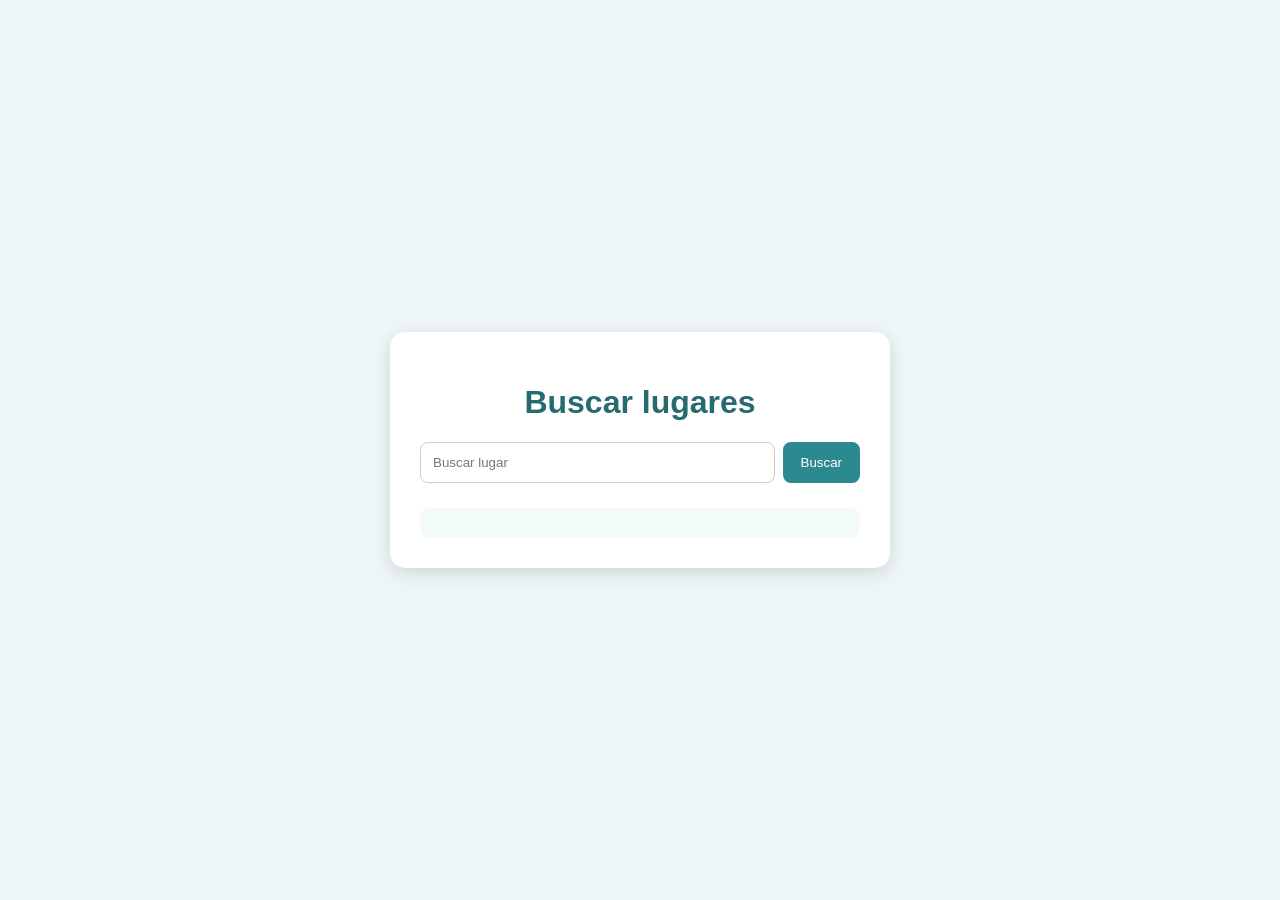
==== index2.html @ 26050af9 "Segunda pagina" ====
<!DOCTYPE html>
<html lang="es">
<head>
    <meta charset="UTF-8">
    <meta name="viewport" content="width=device-width, initial-scale=1.0">
    <title>App de lugares</title>
    <link rel="stylesheet" href="style2.css">
</head>

<body>
    <div class="contenedor">
        <h1> Buscar lugares</h1>

        <div class="busqueda">
            <input type="text" placeholder="Buscar lugar" id="lugar">
            <input type="submit" value="Buscar" id="buscar">
        </div>

        <div id="resultados"></div>
    </div>

    <script>
        const inputLugar = document.getElementById("lugar");
        const botonBuscar = document.getElementById("buscar");
        const resultados = document.getElementById("resultados");

        async function buscarLugar(){
            const lugar = inputLugar.value.trim();
            
            if(!lugar){
                resultados.innerHTML = 'Ingresa nombre valido';
                return;
            }

            const respuesta = await fetch(
                `https://geocoding-api.open-meteo.com/v1/search?name=${lugar}&count=1&language=es&format=json`
            );

            const data = await respuesta.json();
            const ciudad = data.results[0];

            resultados.innerHTML = `
                <h2>${ciudad.name}</h2>
                <ul>
                    <li>Pais: ${ciudad.country}</li>
                    <li>Estado: ${ciudad.admin1}</li>
                    <li>Latitud: ${ciudad.latitude}</li>
                    <li>Longitud: ${ciudad.longitude}</li>
                </ul>
            `;

            console.log(ciudad);
        }

        botonBuscar.addEventListener("click", buscarLugar);
    </script>
</body>
</html>
---- style2.css ----
* {
    box-sizing: border-box;
}

body {
    margin: 0;
    font-family: Arial, sans-serif;
    background: #eef6f7;
    display: flex;
    justify-content: center;
    align-items: center;
    min-height: 100vh;
}

.contenedor {
    background: white;
    width: 90%;
    max-width: 500px;
    padding: 30px;
    border-radius: 15px;
    box-shadow: 0 5px 20px #0002;
}

h1 {
    text-align: center;
    color: #256b70;
}

.busqueda {
    display: flex;
    gap: 8px;
}

input[type="text"] {
    flex: 1;
    padding: 12px;
    border: 1px solid #ccc;
    border-radius: 8px;
}

input[type="submit"] {
    padding: 12px 18px;
    border: none;
    border-radius: 8px;
    background: #2d8990;
    color: white;
    cursor: pointer;
}

input[type="submit"]:hover {
    background: #246e74;
}

#resultados {
    margin-top: 25px;
    padding: 15px;
    background: #f3fafa;
    border-radius: 10px;
}

#resultados h2 {
    color: #256b70;
}

li {
    margin: 8px;
}
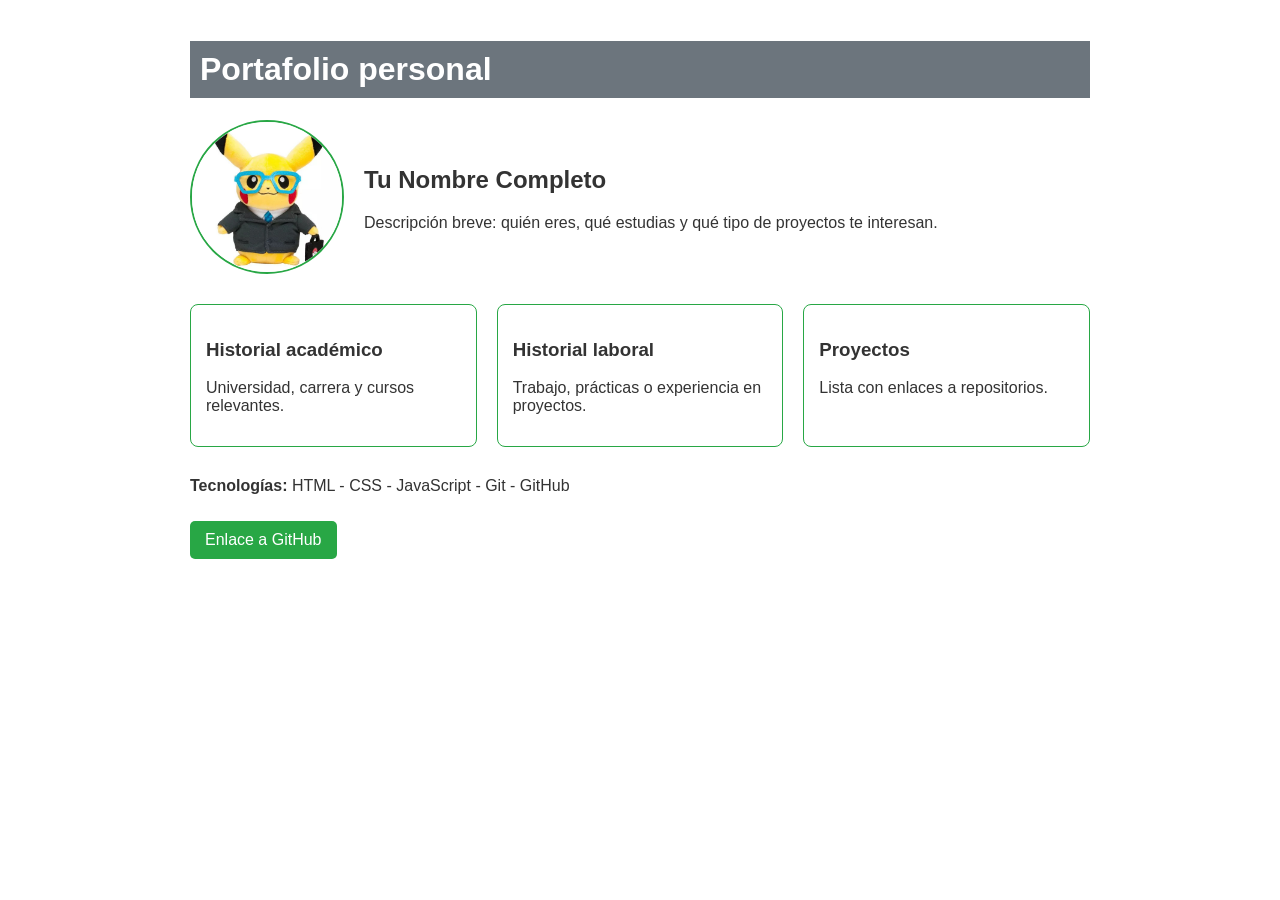
==== commit 5523a1b1: "Rename indexprimero.html to index2.html" ====
--- a/index2.html
+++ b/index2.html
@@ -3,56 +3,42 @@
 <head>
     <meta charset="UTF-8">
     <meta name="viewport" content="width=device-width, initial-scale=1.0">
-    <title>App de lugares</title>
-    <link rel="stylesheet" href="style2.css">
+    <title>Portafolio Personal</title>
+    <link rel="stylesheet" href="css/style.css">
 </head>
+<body>
+    <header>
+        <h1>Portafolio personal</h1>
+    </header>
 
-<body>
-    <div class="contenedor">
-        <h1> Buscar lugares</h1>
+    <main>
+        <section class="perfil">
+            <img src="img/perfil.jpg" alt="Foto de perfil" class="foto-perfil">
+            <div>
+                <h2>Tu Nombre Completo</h2>
+                <p>Descripción breve: quién eres, qué estudias y qué tipo de proyectos te interesan.</p>
+            </div>
+        </section>
 
-        <div class="busqueda">
-            <input type="text" placeholder="Buscar lugar" id="lugar">
-            <input type="submit" value="Buscar" id="buscar">
-        </div>
+        <section class="tarjetas">
+            <div class="tarjeta">
+                <h3>Historial académico</h3>
+                <p>Universidad, carrera y cursos relevantes.</p>
+            </div>
+            <div class="tarjeta">
+                <h3>Historial laboral</h3>
+                <p>Trabajo, prácticas o experiencia en proyectos.</p>
+            </div>
+            <div class="tarjeta">
+                <h3>Proyectos</h3>
+                <p>Lista con enlaces a repositorios.</p>
+            </div>
+        </section>
 
-        <div id="resultados"></div>
-    </div>
-
-    <script>
-        const inputLugar = document.getElementById("lugar");
-        const botonBuscar = document.getElementById("buscar");
-        const resultados = document.getElementById("resultados");
-
-        async function buscarLugar(){
-            const lugar = inputLugar.value.trim();
-            
-            if(!lugar){
-                resultados.innerHTML = 'Ingresa nombre valido';
-                return;
-            }
-
-            const respuesta = await fetch(
-                `https://geocoding-api.open-meteo.com/v1/search?name=${lugar}&count=1&language=es&format=json`
-            );
-
-            const data = await respuesta.json();
-            const ciudad = data.results[0];
-
-            resultados.innerHTML = `
-                <h2>${ciudad.name}</h2>
-                <ul>
-                    <li>Pais: ${ciudad.country}</li>
-                    <li>Estado: ${ciudad.admin1}</li>
-                    <li>Latitud: ${ciudad.latitude}</li>
-                    <li>Longitud: ${ciudad.longitude}</li>
-                </ul>
-            `;
-
-            console.log(ciudad);
-        }
-
-        botonBuscar.addEventListener("click", buscarLugar);
-    </script>
+        <section class="tecnologias">
+            <p><strong>Tecnologías:</strong> HTML - CSS - JavaScript - Git - GitHub</p>
+            <a href="https://github.com/AbadMonsivais" target="_blank" class="btn-github">Enlace a GitHub</a>
+        </section>
+    </main>
 </body>
-</html>+</html>
--- a/css/style.css
+++ b/css/style.css
@@ -0,0 +1,51 @@
+body {
+    font-family: Arial, sans-serif;
+    margin: 0 auto;
+    max-width: 900px;
+    padding: 20px;
+    color: #333;
+}
+
+header h1 {
+    background-color: #6c757d;
+    color: white;
+    padding: 10px;
+}
+
+.perfil {
+    display: flex;
+    align-items: center;
+    gap: 20px;
+    margin-bottom: 30px;
+}
+
+.foto-perfil {
+    width: 150px;
+    height: 150px;
+    border-radius: 50%;
+    object-fit: cover;
+    border: 2px solid #28a745;
+}
+
+.tarjetas {
+    display: flex;
+    gap: 20px;
+    margin-bottom: 30px;
+}
+
+.tarjeta {
+    border: 1px solid #28a745;
+    border-radius: 8px;
+    padding: 15px;
+    flex: 1;
+}
+
+.btn-github {
+    display: inline-block;
+    background-color: #28a745;
+    color: white;
+    padding: 10px 15px;
+    text-decoration: none;
+    border-radius: 5px;
+    margin-top: 10px;
+}
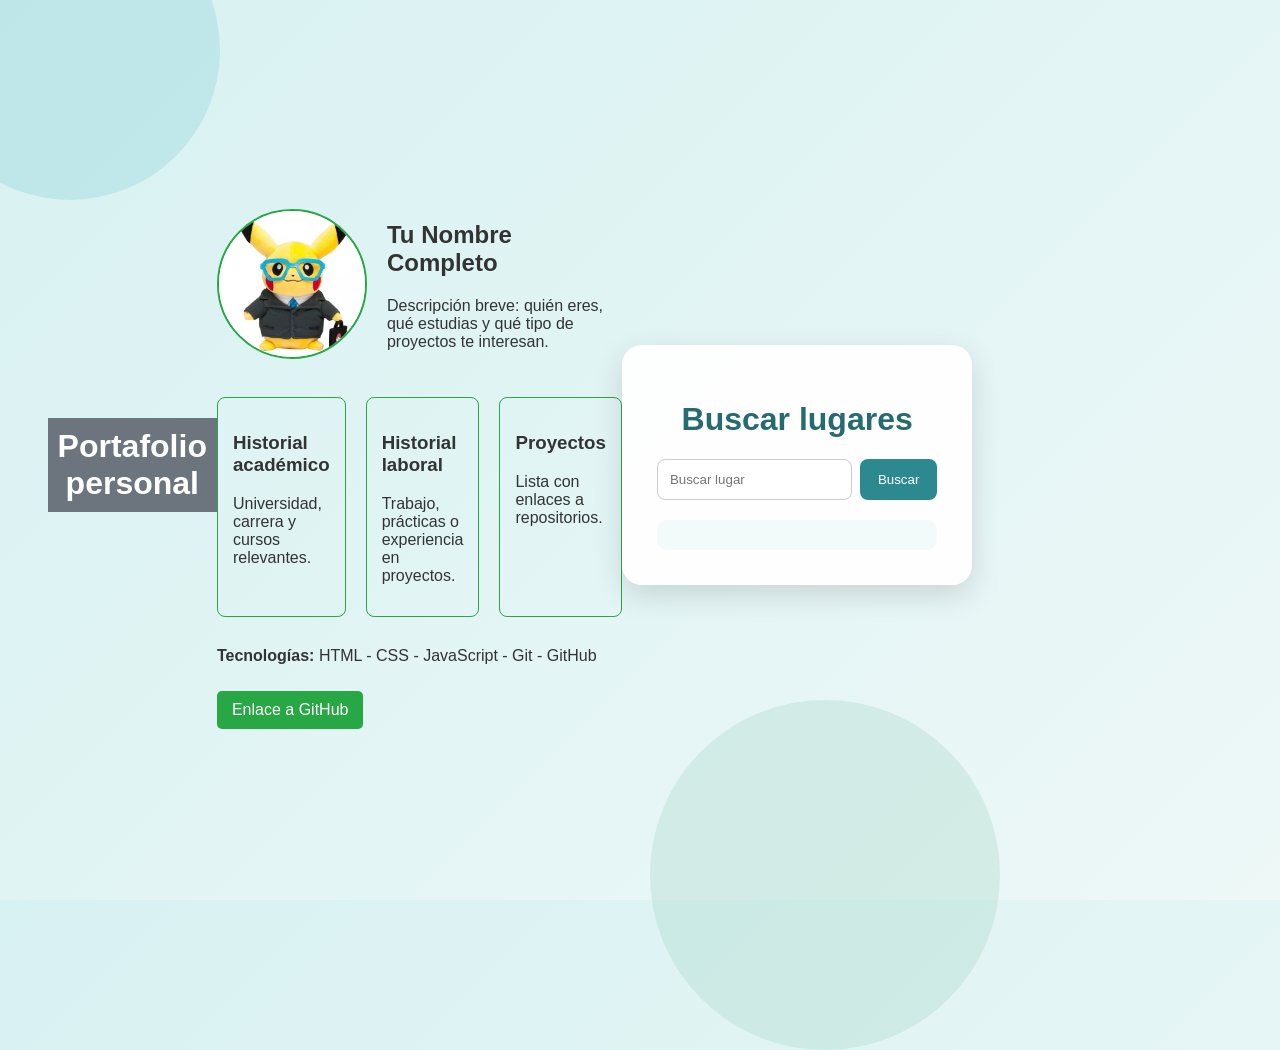
==== commit 92497028: "Organizacion y mejora de aplicacion Lugares" ====
--- a/index2.html
+++ b/index2.html
@@ -3,10 +3,16 @@
 <head>
     <meta charset="UTF-8">
     <meta name="viewport" content="width=device-width, initial-scale=1.0">
+
     <title>Portafolio Personal</title>
     <link rel="stylesheet" href="css/style.css">
+
+    <title>App de lugares</title>
+    <link rel="stylesheet" href="css/style2.css">
+
 </head>
 <body>
+
     <header>
         <h1>Portafolio personal</h1>
     </header>
@@ -40,5 +46,22 @@
             <a href="https://github.com/AbadMonsivais" target="_blank" class="btn-github">Enlace a GitHub</a>
         </section>
     </main>
+
+
+    <div class="contenedor">
+        <h1>Buscar lugares</h1>
+
+        <div class="busqueda">
+            <input type="text" placeholder="Buscar lugar" id="lugar">
+            <button id="buscar">Buscar</button>
+        </div>
+
+        <p id="mensaje"></p>
+
+        <div id="resultados"></div>
+    </div>
+
+    <script src="js/app.js"></script>
+
 </body>
 </html>
--- a/css/style2.css
+++ b/css/style2.css
@@ -0,0 +1,103 @@
+* {
+    box-sizing: border-box;
+}
+
+body {
+    margin: 0;
+    font-family: Arial, sans-serif;
+    background: linear-gradient(135deg, #d8f1f2, #edf8f7);
+    display: flex;
+    justify-content: center;
+    align-items: center;
+    min-height: 100vh;
+    position: relative;
+    overflow: hidden;
+    padding-top: 50px;
+    padding-left: 140px;
+}
+
+/* Decoraciones del fondo */
+body::before,
+body::after {
+    content: "";
+    position: absolute;
+    border-radius: 50%;
+    opacity: 0.35;
+}
+
+body::before {
+    width: 300px;
+    height: 300px;
+    background: #8ed1d4;
+    top: -100px;
+    left: -80px;
+}
+
+body::after {
+    width: 350px;
+    height: 350px;
+    background: #a8d8c8;
+    bottom: -150px;
+    right: -100px;
+}
+
+.contenedor {
+    position: relative;
+    z-index: 1;
+    background: rgba(255, 255, 255, 0.95);
+    width: 90%;
+    max-width: 520px;
+    padding: 35px;
+    border-radius: 20px;
+    box-shadow: 0 10px 30px #0002;
+}
+
+h1 {
+    text-align: center;
+    color: #256b70;
+}
+
+.busqueda {
+    display: flex;
+    gap: 8px;
+}
+
+input {
+    flex: 1;
+    padding: 12px;
+    border: 1px solid #ccc;
+    border-radius: 8px;
+}
+
+button {
+    padding: 12px 18px;
+    border: none;
+    border-radius: 8px;
+    background: #2d8990;
+    color: white;
+    cursor: pointer;
+}
+
+button:hover {
+    background: #246e74;
+}
+
+#mensaje {
+    text-align: center;
+    color: #666;
+}
+
+#resultados {
+    margin-top: 20px;
+    padding: 15px;
+    background: #f3fafa;
+    border-radius: 10px;
+}
+
+#resultados h2 {
+    color: #256b70;
+}
+
+li {
+    margin: 8px;
+}
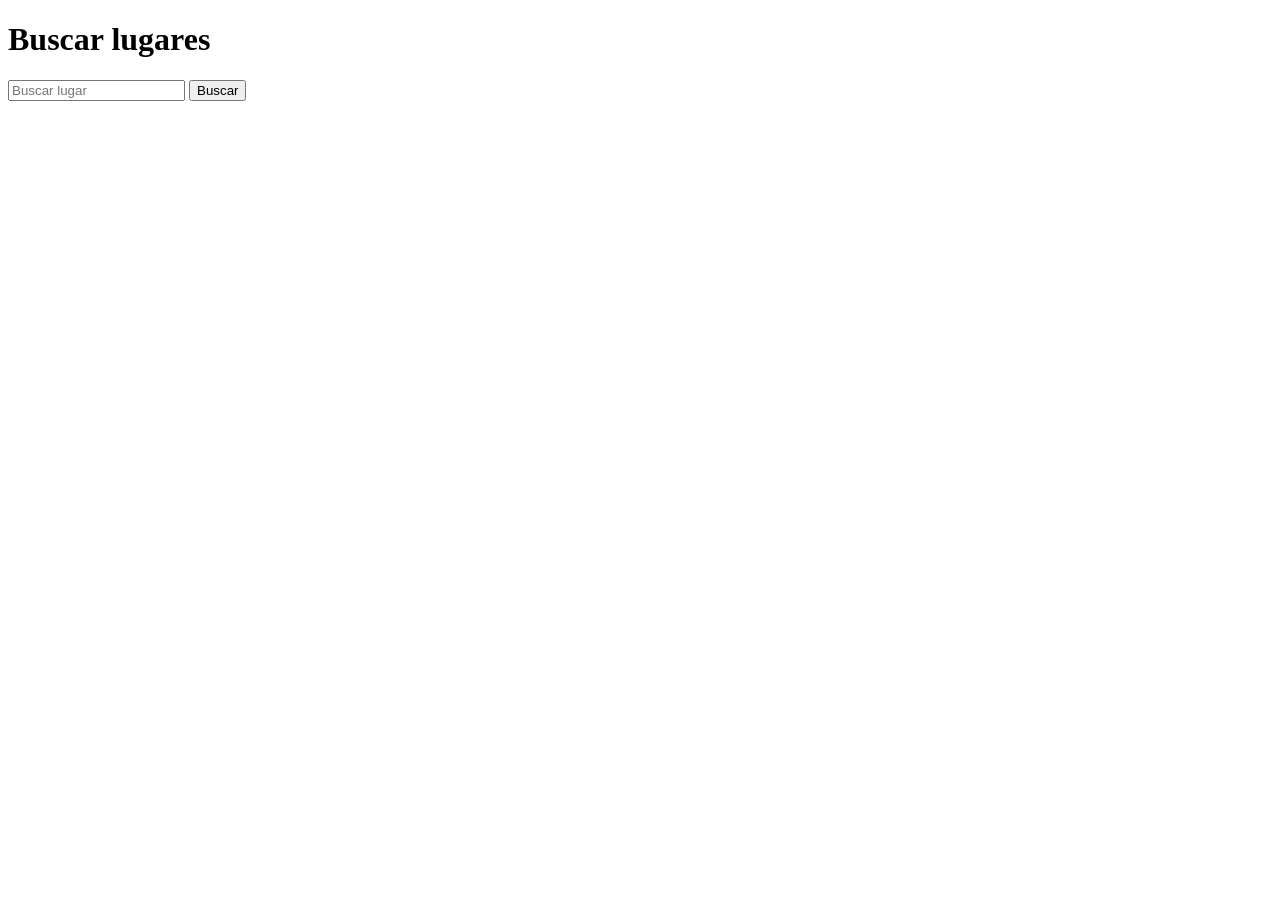
==== commit e79887b7: "organizacion y mejora aplicacion lugares" ====
--- a/index2.html
+++ b/index2.html
@@ -3,65 +3,56 @@
 <head>
     <meta charset="UTF-8">
     <meta name="viewport" content="width=device-width, initial-scale=1.0">
+    <title>App de lugares</title>
+    <link rel="stylesheet" href="style2.css">
+</head>
 
-    <title>Portafolio Personal</title>
-    <link rel="stylesheet" href="css/style.css">
-
-    <title>App de lugares</title>
-    <link rel="stylesheet" href="css/style2.css">
-
-</head>
 <body>
-
-    <header>
-        <h1>Portafolio personal</h1>
-    </header>
-
-    <main>
-        <section class="perfil">
-            <img src="img/perfil.jpg" alt="Foto de perfil" class="foto-perfil">
-            <div>
-                <h2>Tu Nombre Completo</h2>
-                <p>Descripción breve: quién eres, qué estudias y qué tipo de proyectos te interesan.</p>
-            </div>
-        </section>
-
-        <section class="tarjetas">
-            <div class="tarjeta">
-                <h3>Historial académico</h3>
-                <p>Universidad, carrera y cursos relevantes.</p>
-            </div>
-            <div class="tarjeta">
-                <h3>Historial laboral</h3>
-                <p>Trabajo, prácticas o experiencia en proyectos.</p>
-            </div>
-            <div class="tarjeta">
-                <h3>Proyectos</h3>
-                <p>Lista con enlaces a repositorios.</p>
-            </div>
-        </section>
-
-        <section class="tecnologias">
-            <p><strong>Tecnologías:</strong> HTML - CSS - JavaScript - Git - GitHub</p>
-            <a href="https://github.com/AbadMonsivais" target="_blank" class="btn-github">Enlace a GitHub</a>
-        </section>
-    </main>
-
-
     <div class="contenedor">
-        <h1>Buscar lugares</h1>
+        <h1> Buscar lugares</h1>
 
         <div class="busqueda">
             <input type="text" placeholder="Buscar lugar" id="lugar">
-            <button id="buscar">Buscar</button>
+            <input type="submit" value="Buscar" id="buscar">
         </div>
-
-        <p id="mensaje"></p>
 
         <div id="resultados"></div>
     </div>
 
-    <script src="js/app.js"></script>
+    <script>
+        const inputLugar = document.getElementById("lugar");
+        const botonBuscar = document.getElementById("buscar");
+        const resultados = document.getElementById("resultados");
 
+        async function buscarLugar(){
+            const lugar = inputLugar.value.trim();
+            
+            if(!lugar){
+                resultados.innerHTML = 'Ingresa nombre valido';
+                return;
+            }
+
+            const respuesta = await fetch(
+                `https://geocoding-api.open-meteo.com/v1/search?name=${lugar}&count=1&language=es&format=json`
+            );
+
+            const data = await respuesta.json();
+            const ciudad = data.results[0];
+
+            resultados.innerHTML = `
+                <h2>${ciudad.name}</h2>
+                <ul>
+                    <li>Pais: ${ciudad.country}</li>
+                    <li>Estado: ${ciudad.admin1}</li>
+                    <li>Latitud: ${ciudad.latitude}</li>
+                    <li>Longitud: ${ciudad.longitude}</li>
+                </ul>
+            `;
+
+            console.log(ciudad);
+        }
+
+        botonBuscar.addEventListener("click", buscarLugar);
+    </script>
 </body>
-</html>
+</html>
